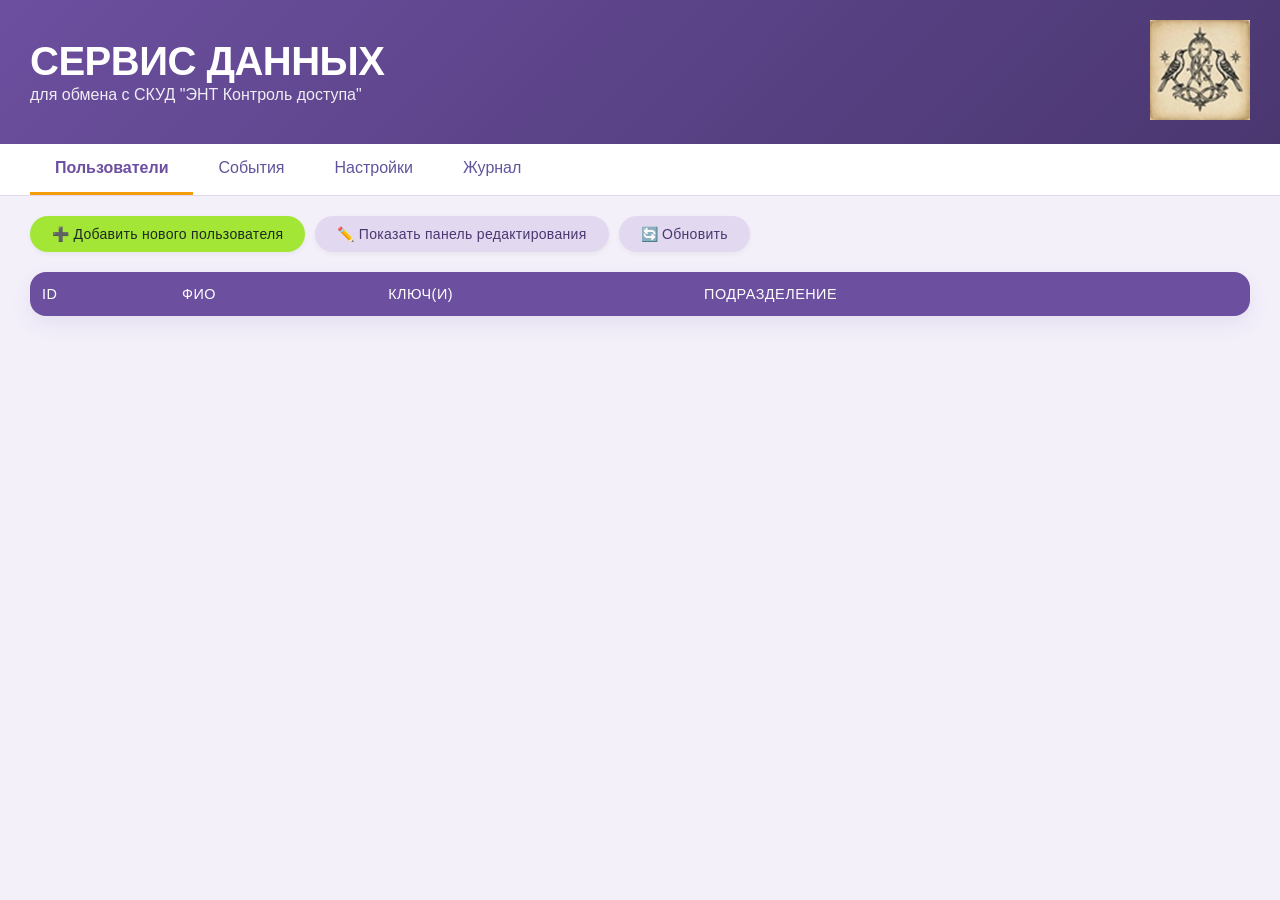
==== release/web/index.html @ ecddc8bd "Initial commit: Data Exchange Service v1.0.0" ====
<!DOCTYPE html>
<html lang="ru">
<head>
    <meta charset="UTF-8">
    <meta name="viewport" content="width=device-width, initial-scale=1.0">
    <title>ЭНТ Контроль доступа - Сервис обмена данными</title>
    <link rel="stylesheet" href="styles.css">
</head>
<body>
    <!-- Шапка -->
    <header>
        <div class="header-content">
            <div class="header-left">
                <div class="main-title">СЕРВИС ДАННЫХ</div>
                <div class="sub-title">для обмена с СКУД "ЭНТ Контроль доступа"</div>
            </div>
            <div class="header-right">
                <img src="logo.jpg" alt="Логотип" class="logo">
            </div>
        </div>
    </header>

    <!-- Вкладки -->
    <div class="tabs">
        <button class="tab-button active" data-tab="users">Пользователи</button>
        <button class="tab-button" data-tab="events">События</button>
        <button class="tab-button" data-tab="settings">Настройки</button>
        <button class="tab-button" data-tab="logs">Журнал</button>
    </div>

    <!-- Контент вкладок -->
    <div class="tab-content">
        <!-- Вкладка Пользователи -->
        <div id="users-tab" class="tab-pane active">
            <div class="toolbar">
                <button class="btn btn-primary" onclick="showAddUserForm()">
                    ➕ Добавить нового пользователя
                </button>
                <button class="btn btn-secondary" id="edit-toggle-btn" onclick="toggleEditPanel()">
                    ✏️ Показать панель редактирования
                </button>
                <button class="btn btn-secondary" onclick="loadUsers()">
                    🔄 Обновить
                </button>
            </div>

            <!-- Таблица пользователей -->
            <table class="data-table" id="users-table">
                <thead>
                    <tr>
                        <th>ID</th>
                        <th>ФИО</th>
                        <th>Ключ(и)</th>
                        <th>Подразделение</th>
                    </tr>
                </thead>
                <tbody id="users-table-body">
                    <!-- Данные будут загружаться через JS -->
                </tbody>
            </table>

            <!-- Панель добавления/редактирования -->
            <div id="user-form-panel" class="form-panel hidden">
                <h3 id="form-title">Добавление пользователя</h3>
                <form id="user-form">
                    <input type="hidden" id="user-id">
                    <div class="form-group">
                        <label for="full-name">ФИО *</label>
                        <input type="text" id="full-name" required>
                    </div>
                    <div class="form-group">
                        <label for="department">Подразделение *</label>
                        <input type="text" id="department" required>
                    </div>
                    <div class="form-group">
                        <label for="key-input">Идентификатор ключа</label>
                        <input type="text" id="key-input" placeholder="HEX: 5F479 или DEC: 4568456 (можно несколько через ;)">
                    </div>
                    <div class="form-actions" id="form-actions-add">
                        <button type="button" class="btn btn-success" onclick="addUser()">Добавить</button>
                        <button type="button" class="btn btn-secondary" onclick="hideUserForm()">Отменить</button>
                    </div>
                    <div class="form-actions hidden" id="form-actions-edit">
                        <button type="button" class="btn btn-success" onclick="updateUser()">Сохранить изменения</button>
                        <button type="button" class="btn btn-danger" onclick="deleteUser()">Удалить пользователя</button>
                        <button type="button" class="btn btn-secondary" onclick="hideUserForm()">Отменить</button>
                    </div>
                </form>
            </div>
        </div>

        <!-- Вкладка События -->
        <div id="events-tab" class="tab-pane">
            <div class="toolbar">
                <button class="btn btn-secondary" onclick="loadEvents()">
                    🔄 Обновить сейчас
                </button>
                <label class="checkbox-label">
                    <input type="checkbox" id="auto-refresh" onchange="toggleAutoRefresh()">
                    🔁 Автообновление каждые 20 секунд
                </label>
            </div>

            <!-- Таблица событий -->
            <table class="data-table" id="events-table">
                <thead>
                    <tr>
                        <th>ID события</th>
                        <th>Тип</th>
                        <th>Сотрудник</th>
                        <th>Ключ</th>
                        <th>Точка доступа</th>
                        <th>Направление</th>
                        <th>Время</th>
                    </tr>
                </thead>
                <tbody id="events-table-body">
                    <!-- Данные будут загружаться через JS -->
                </tbody>
            </table>
            <div id="events-pagination" class="pagination"></div>
        </div>

        <!-- Вкладка Настройки -->
        <div id="settings-tab" class="tab-pane">
            <form id="settings-form" class="settings-form">
                <div class="form-group">
                    <label for="settings-login">Логин для сервера обмена (l)</label>
                    <input type="text" id="settings-login" required>
                </div>
                <div class="form-group">
                    <label for="settings-port">Порт для веб-интерфейса</label>
                    <input type="number" id="settings-port" required>
                </div>
                <div class="form-group checkbox">
                    <label>
                        <input type="checkbox" id="settings-debug-log">
                        Включить расширенный лог-файл
                    </label>
                </div>
                <button type="button" class="btn btn-primary" onclick="saveSettings()">Сохранить настройки</button>
            </form>
        </div>

        <!-- Вкладка Журнал -->
        <div id="logs-tab" class="tab-pane">
            <div class="toolbar">
                <button class="btn btn-secondary" onclick="loadLogs()">
                    🔄 Обновить
                </button>
            </div>
            <pre id="logs-content" class="logs-viewer"></pre>
        </div>
    </div>

    <script src="script.js"></script>
</body>
</html>
---- release/web/styles.css ----
* {
    margin: 0;
    padding: 0;
    box-sizing: border-box;
}

body {
    font-family: -apple-system, BlinkMacSystemFont, 'Segoe UI', Roboto, Oxygen, Ubuntu, sans-serif;
    background-color: #F3F0FA; /* Светлый фиолетовый фон */
    color: #2D2A3A; /* Основной текст */
}

/* Шапка - новый фиолетовый градиент */
header {
    background: linear-gradient(135deg, #6C4F9F, #4A3770); /* Фиолетовый градиент */
    color: white;
    padding: 20px 30px;
    box-shadow: 0 4px 12px rgba(90, 60, 140, 0.2); /* Фиолетовая тень */
}

.header-content {
    display: flex;
    justify-content: space-between;
    align-items: center;
    max-width: 1400px;
    margin: 0 auto;
}

.header-left {
    flex: 1;
}

.main-title {
    font-size: 2.5em;
    font-weight: bold;
    line-height: 1;
    letter-spacing: -0.5px;
}

.sub-title {
    font-size: 1em;
    opacity: 0.9;
    margin-top: 5px;
}

.header-right .logo {
    height: 100px;
    width: auto;
}

/* Вкладки */
.tabs {
    display: flex;
    background: white;
    padding: 0 30px;
    border-bottom: 1px solid #E2D9F0; /* Светло-фиолетовая граница */
    max-width: 1400px;
    margin: 0 auto;
    width: 100%;
}

.tab-button {
    padding: 15px 25px;
    background: none;
    border: none;
    font-size: 16px;
    cursor: pointer;
    color: #5F559B; /* Фиолетовый для текста вкладок */
    border-bottom: 3px solid transparent;
    transition: all 0.3s;
    font-weight: 500;
}

.tab-button:hover {
    color: #F59E0B; /* Золотой при наведении */
}

.tab-button.active {
    color: #6C4F9F; /* Основной фиолетовый */
    border-bottom-color: #F59E0B; /* Золотая полоска */
    font-weight: 600;
}

/* Контент */
.tab-content {
    max-width: 1400px;
    margin: 20px auto;
    padding: 0 30px;
}

.tab-pane {
    display: none;
}

.tab-pane.active {
    display: block;
}

/* Панель инструментов */
.toolbar {
    display: flex;
    gap: 10px;
    margin-bottom: 20px;
    flex-wrap: wrap;
}

/* КНОПКИ - полная переработка */
.btn {
    padding: 10px 22px;
    border: none;
    border-radius: 30px; /* Более современные, скругленные */
    cursor: pointer;
    font-size: 14px;
    font-weight: 500;
    transition: all 0.2s ease;
    box-shadow: 0 2px 5px rgba(0,0,0,0.05);
    letter-spacing: 0.3px;
}

.btn-primary {
    background-color: #A3E635; /* Салатовый */
    color: #1E2923; /* Темно-зеленый для контраста */
}
.btn-primary:hover {
    background-color: #8BC34A; /* Чуть темнее при наведении */
    transform: translateY(-1px);
    box-shadow: 0 4px 8px rgba(163, 230, 53, 0.3);
}

.btn-secondary {
    background-color: #E2D9F0; /* Светло-фиолетовый */
    color: #4A3770; /* Темно-фиолетовый текст */
}
.btn-secondary:hover {
    background-color: #CBC3E3;
}

.btn-success {
    background-color: #A3E635; /* Салатовый для успеха */
    color: #1E2923;
}
.btn-success:hover {
    background-color: #8BC34A;
    box-shadow: 0 4px 8px rgba(163, 230, 53, 0.3);
}

.btn-danger {
    background-color: #FF6B6B; /* Мягкий красный, но можно оставить */
    color: white;
}
.btn-danger:hover {
    background-color: #FA5252;
}

/* Таблицы */
.data-table {
    width: 100%;
    background: white;
    border-collapse: collapse;
    border-radius: 16px; /* Более скругленные углы */
    overflow: hidden;
    box-shadow: 0 8px 20px rgba(108, 79, 159, 0.1); /* Фиолетовая тень */
    margin-bottom: 20px;
}

.data-table th {
    background-color: #6C4F9F; /* Фиолетовая шапка */
    color: white;
    padding: 14px 12px;
    text-align: left;
    font-weight: 500;
    font-size: 0.9em;
    text-transform: uppercase;
    letter-spacing: 0.5px;
}

.data-table td {
    padding: 14px 12px;
    border-bottom: 1px solid #F0EAF8; /* Очень светлая граница */
    color: #2D2A3A;
}

.data-table tbody tr:hover {
    background-color: #F8F5FF; /* Светло-фиолетовый при наведении */
    cursor: pointer;
}

.data-table tbody tr.selected {
    background-color: #FFF1D6; /* Светло-золотистый */
    border-left: 4px solid #F59E0B; /* Золотая полоска */
    box-shadow: inset 0 0 0 1px #F59E0B;
}

/* Формы */
.form-panel {
    background: white;
    padding: 25px;
    border-radius: 20px;
    box-shadow: 0 10px 30px rgba(108, 79, 159, 0.15);
    margin-top: 20px;
    border: 1px solid #E2D9F0;
}

.form-panel.hidden {
    display: none;
}

.form-panel h3 {
    color: #6C4F9F;
    margin-bottom: 20px;
    font-weight: 600;
}

.form-group {
    margin-bottom: 18px;
}

.form-group label {
    display: block;
    margin-bottom: 6px;
    color: #5F559B; /* Фиолетовый */
    font-weight: 500;
    font-size: 0.9em;
}

.form-group input[type="text"],
.form-group input[type="number"] {
    width: 100%;
    padding: 12px 15px;
    border: 2px solid #E2D9F0; /* Светлая граница */
    border-radius: 12px;
    font-size: 14px;
    transition: border 0.2s;
    background-color: #FCF9FF;
}

.form-group input:focus {
    outline: none;
    border-color: #F59E0B; /* Золотой при фокусе */
    box-shadow: 0 0 0 3px rgba(245, 158, 11, 0.2);
}

.form-group.checkbox {
    display: flex;
    align-items: center;
}

.form-group.checkbox input {
    margin-right: 10px;
    accent-color: #A3E635; /* Салатовый чекбокс */
}

.form-actions {
    display: flex;
    gap: 12px;
    margin-top: 25px;
}

.form-actions.hidden {
    display: none;
}

/* Настройки */
.settings-form {
    max-width: 500px;
    background: white;
    padding: 25px;
    border-radius: 20px;
    box-shadow: 0 8px 20px rgba(108, 79, 159, 0.1);
    border: 1px solid #E2D9F0;
}

/* Журнал */
.logs-viewer {
    background: #23202E; /* Темно-фиолетовый фон */
    color: #F0EAF8; /* Светлый текст */
    padding: 20px;
    border-radius: 16px;
    font-family: 'Courier New', monospace;
    font-size: 13px;
    overflow-x: auto;
    white-space: pre-wrap;
    word-wrap: break-word;
    max-height: 500px;
    overflow-y: auto;
    border: 1px solid #6C4F9F;
}

/* Пагинация */
.pagination {
    display: flex;
    gap: 8px;
    justify-content: center;
    margin-top: 20px;
}

.pagination button {
    padding: 8px 14px;
    border: 1px solid #E2D9F0;
    background: white;
    cursor: pointer;
    border-radius: 30px;
    color: #6C4F9F;
    font-weight: 500;
    transition: all 0.2s;
}

.pagination button.active {
    background: #A3E635; /* Салатовый */
    color: #1E2923;
    border-color: #A3E635;
}

.pagination button:hover:not(.active) {
    background: #F59E0B; /* Золотой */
    color: white;
    border-color: #F59E0B;
}

/* Чекбокс с автообновлением */
.checkbox-label {
    display: flex;
    align-items: center;
    gap: 8px;
    color: #5F559B;
    cursor: pointer;
    font-weight: 500;
}
.checkbox-label input[type="checkbox"] {
    accent-color: #A3E635; /* Салатовый */
    width: 16px;
    height: 16px;
}

/* Адаптивность */
@media (max-width: 768px) {
    .tabs {
        padding: 0 15px;
    }
    
    .tab-content {
        padding: 0 15px;
    }
    
    .toolbar {
        flex-direction: column;
    }
    
    .data-table {
        font-size: 12px;
    }
    
    .data-table th,
    .data-table td {
        padding: 10px 8px;
    }
}
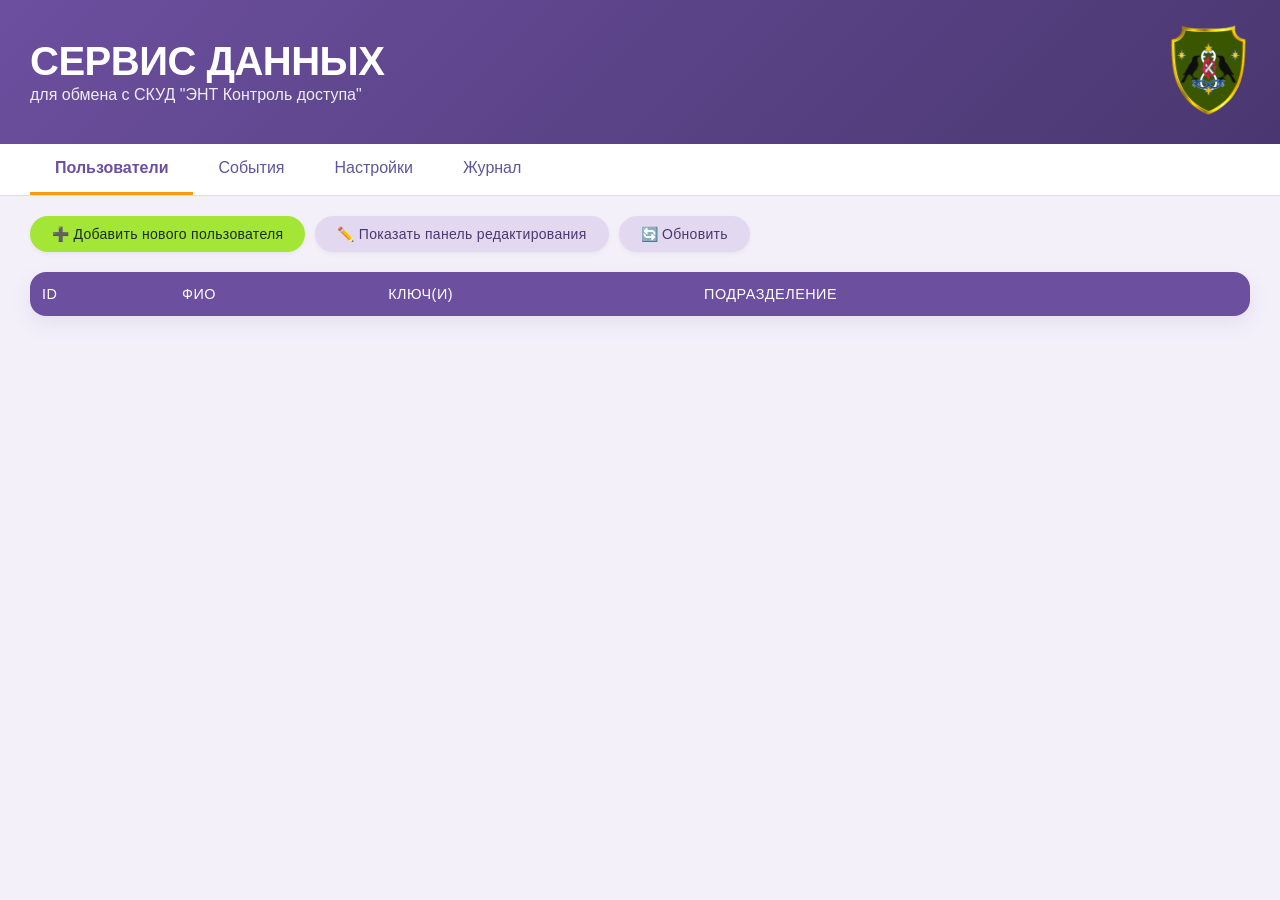
==== commit e28f3b0c: "Версия 1.0.1: Исправление отображения времени событий - Исправлена обработка часовых поясов (замена " ====
--- a/release/web/index.html
+++ b/release/web/index.html
@@ -15,7 +15,7 @@
                 <div class="sub-title">для обмена с СКУД "ЭНТ Контроль доступа"</div>
             </div>
             <div class="header-right">
-                <img src="logo.jpg" alt="Логотип" class="logo">
+                <img src="logo.png" alt="Логотип" class="logo">
             </div>
         </div>
     </header>
--- a/release/web/styles.css
+++ b/release/web/styles.css
@@ -10,7 +10,7 @@
     color: #2D2A3A; /* Основной текст */
 }
 
-/* Шапка - новый фиолетовый градиент */
+/* Шапка*/
 header {
     background: linear-gradient(135deg, #6C4F9F, #4A3770); /* Фиолетовый градиент */
     color: white;
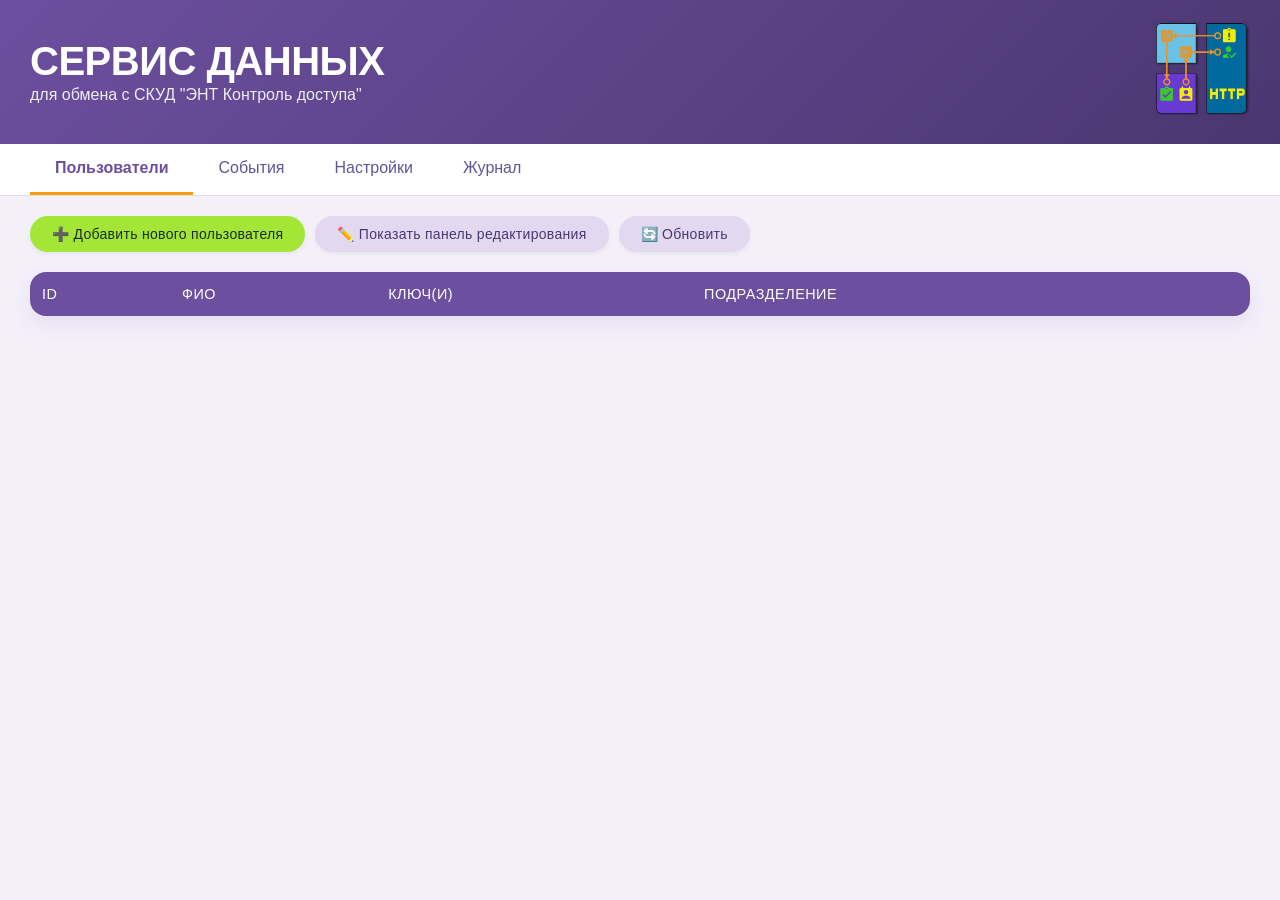
==== commit 21c234ad: "Release v1.0.1 build 20260307 - Добавлен новый архив сборки - Обновлен основной исполняемый файл - Д" ====
--- a/release/web/index.html
+++ b/release/web/index.html
@@ -3,7 +3,7 @@
 <head>
     <meta charset="UTF-8">
     <meta name="viewport" content="width=device-width, initial-scale=1.0">
-    <title>ЭНТ Контроль доступа - Сервис обмена данными</title>
+    <title>Сервис данных для обмена с СКУД "ЭНТ Контроль доступа"</title>
     <link rel="stylesheet" href="styles.css">
 </head>
 <body>
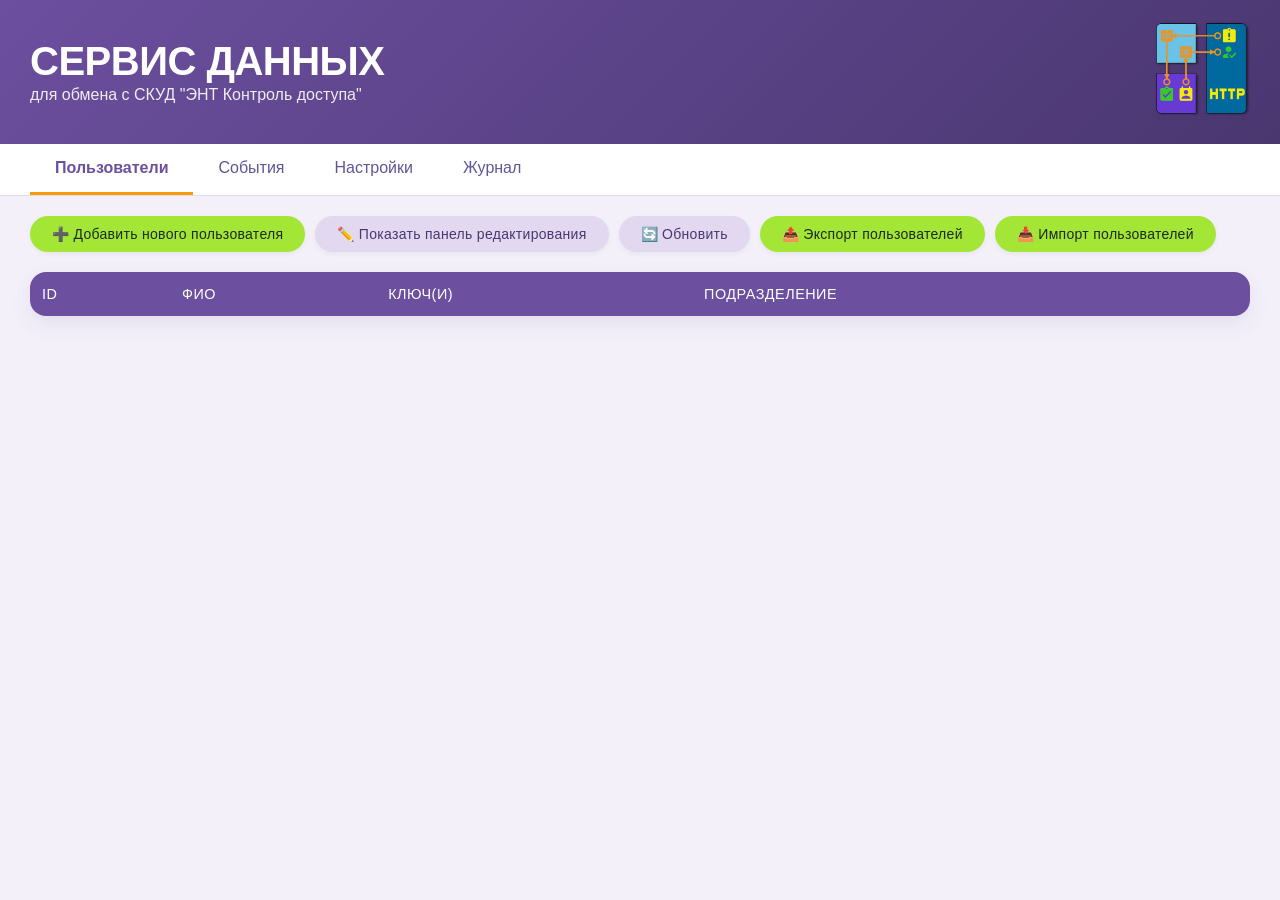
==== commit 5f1d1130: "Initial release v1.1.1" ====
--- a/release/web/index.html
+++ b/release/web/index.html
@@ -41,6 +41,12 @@
                 </button>
                 <button class="btn btn-secondary" onclick="loadUsers()">
                     🔄 Обновить
+                </button>
+                <button class="btn btn-primary" onclick="exportUsers()">
+                    📤 Экспорт пользователей
+                </button>
+                <button class="btn btn-primary" onclick="showImportDialog()">
+                    📥 Импорт пользователей
                 </button>
             </div>
 
@@ -153,6 +159,33 @@
         </div>
     </div>
 
+    <!-- Модальное окно импорта -->
+    <div id="import-dialog" class="modal hidden">
+        <div class="modal-content">
+            <span class="close" onclick="closeImportDialog()">&times;</span>
+            <h3>Импорт пользователей</h3>
+            <div class="form-group">
+                <label for="import-mode">Режим импорта:</label>
+                <select id="import-mode">
+                    <option value="merge">Объединить (обновить существующих, добавить новых)</option>
+                    <option value="replace">Заменить (удалить всех, добавить новых)</option>
+                    <option value="skip">Пропустить существующих</option>
+                </select>
+            </div>
+            <div class="form-group">
+                <label for="import-file">Выберите JSON файл (last_import.json):</label>
+                <input type="file" id="import-file" accept=".json">
+                <small class="form-text text-muted">
+                    Поддерживаются кодировки: UTF-8, UTF-8 with BOM, Windows-1251 (ANSI)
+                </small>
+            </div>
+            <div class="form-actions">
+                <button class="btn btn-success" onclick="importUsers()">Импортировать</button>
+                <button class="btn btn-secondary" onclick="closeImportDialog()">Отмена</button>
+            </div>
+        </div>
+    </div>
+
     <script src="script.js"></script>
 </body>
 </html>
--- a/release/web/styles.css
+++ b/release/web/styles.css
@@ -209,6 +209,13 @@
     color: #6C4F9F;
     margin-bottom: 20px;
     font-weight: 600;
+}
+
+.form-text {
+    display: block;
+    margin-top: 5px;
+    color: #63666A;
+    font-size: 12px;
 }
 
 .form-group {
@@ -354,4 +361,43 @@
     .data-table td {
         padding: 10px 8px;
     }
+}
+
+/* Модальное окно */
+.modal {
+    display: none;
+    position: fixed;
+    z-index: 1000;
+    left: 0;
+    top: 0;
+    width: 100%;
+    height: 100%;
+    background-color: rgba(0,0,0,0.5);
+}
+
+.modal.show {
+    display: flex;
+    align-items: center;
+    justify-content: center;
+}
+
+.modal-content {
+    background-color: white;
+    padding: 20px;
+    border-radius: 8px;
+    width: 500px;
+    max-width: 90%;
+    box-shadow: 0 4px 6px rgba(0,0,0,0.1);
+}
+
+.modal-content .close {
+    float: right;
+    font-size: 28px;
+    font-weight: bold;
+    cursor: pointer;
+    color: #63666A;
+}
+
+.modal-content .close:hover {
+    color: #f5850d;
 }
